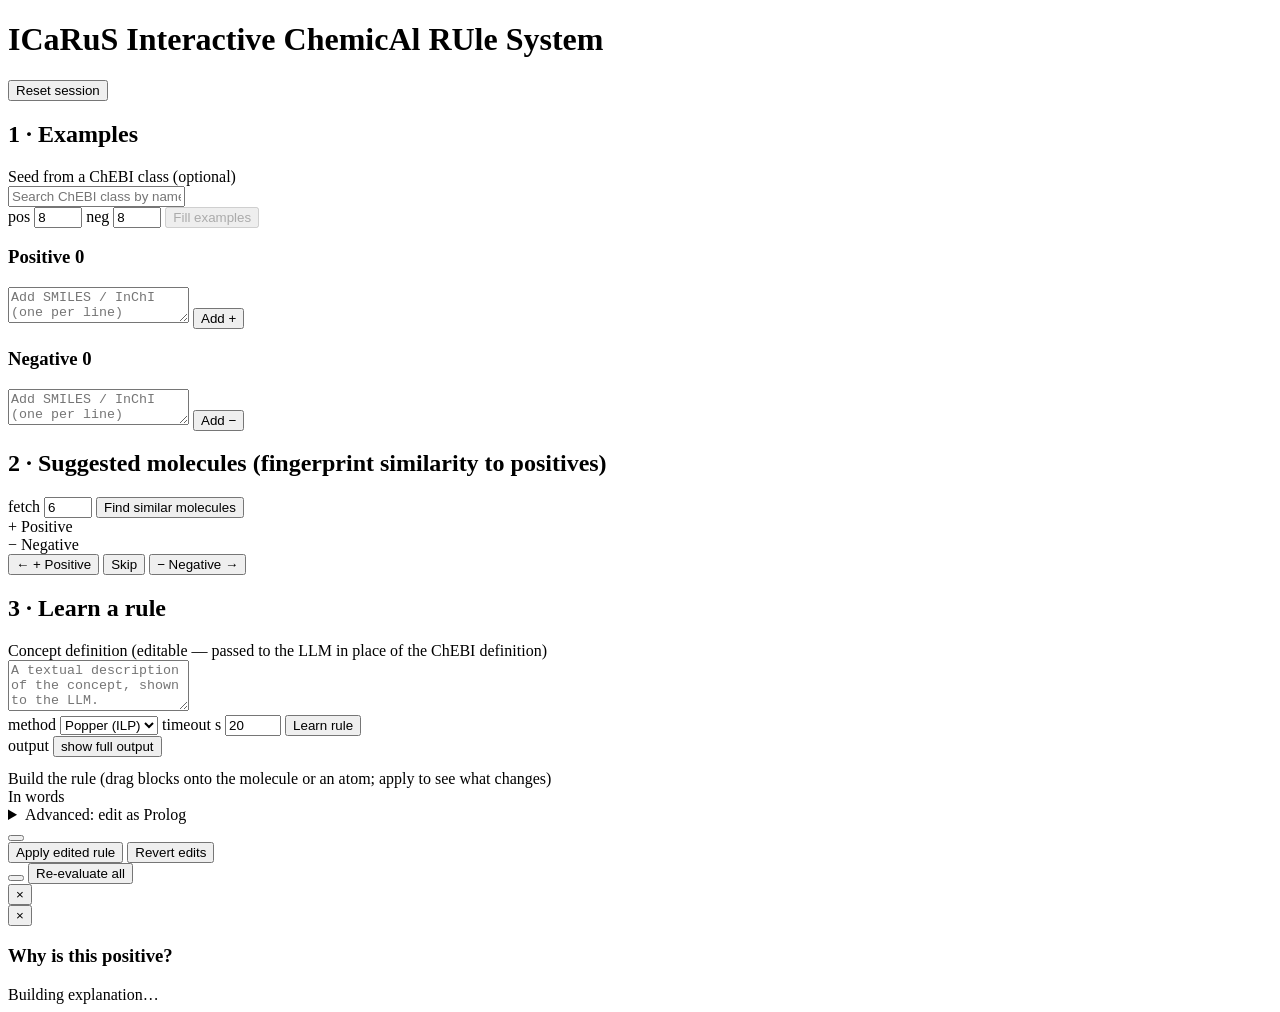
==== web/index.html @ e44cb668 "Library-augmented ILP background, LLM hypothesis cache, explain fixes - ilp/aleph: when the concept " ====
<!doctype html>
<html lang="en">
<head>
  <meta charset="utf-8">
  <meta name="viewport" content="width=device-width, initial-scale=1">
  <title>ICaRuS — Interactive ChemicAl RUle System</title>
  <link rel="stylesheet" href="/static/style.css">
</head>
<body>
  <header>
    <h1>ICaRuS <span class="subtitle">Interactive ChemicAl RUle System</span></h1>
    <div class="header-actions">
      <span id="counts" class="counts"></span>
      <button id="reset-btn" class="ghost">Reset session</button>
    </div>
  </header>

  <div id="toast" class="toast hidden"></div>

  <main>
    <!-- STEP 1: EXAMPLES -->
    <section class="card">
      <h2>1 · Examples</h2>

      <div class="class-picker">
        <label>Seed from a ChEBI class (optional)</label>
        <div class="class-row">
          <div class="autocomplete">
            <input id="class-search" type="text" placeholder="Search ChEBI class by name or id (e.g. steroid, 35341)" autocomplete="off">
            <div id="class-results" class="ac-results hidden"></div>
          </div>
          <label class="mini">pos <input id="max-pos" type="number" value="8" min="1" max="50"></label>
          <label class="mini">neg <input id="max-neg" type="number" value="8" min="1" max="50"></label>
          <button id="fill-btn" disabled>Fill examples</button>
        </div>
        <div id="selected-class" class="selected-class"></div>
      </div>

      <div class="examples-grid">
        <div class="example-col pos-col">
          <h3 class="pos-head">Positive <span id="pos-count" class="pill">0</span></h3>
          <div class="add-box">
            <textarea id="pos-input" rows="2" placeholder="Add SMILES / InChI (one per line)"></textarea>
            <button data-label="pos" class="add-mol">Add +</button>
          </div>
          <div id="pos-list" class="struct-grid"></div>
        </div>
        <div class="example-col neg-col">
          <h3 class="neg-head">Negative <span id="neg-count" class="pill">0</span></h3>
          <div class="add-box">
            <textarea id="neg-input" rows="2" placeholder="Add SMILES / InChI (one per line)"></textarea>
            <button data-label="neg" class="add-mol">Add −</button>
          </div>
          <div id="neg-list" class="struct-grid"></div>
        </div>
      </div>
    </section>

    <!-- STEP 2: SUGGESTIONS (one-by-one) -->
    <section class="card">
      <h2>2 · Suggested molecules <span class="muted">(fingerprint similarity to positives)</span></h2>
      <div class="row">
        <label class="mini">fetch <input id="suggest-n" type="number" value="6" min="1" max="30"></label>
        <button id="suggest-btn">Find similar molecules</button>
        <span id="suggest-progress" class="muted"></span>
      </div>

      <div id="tinder" class="tinder hidden">
        <div id="tinder-stage" class="tinder-stage">
        <div class="swipe-zone pos">+ Positive</div>
        <div class="swipe-zone neg">− Negative</div>
        <div id="tinder-card" class="tinder-card" title="Swipe left for positive, right for negative">
          <div class="tinder-meta-top">
            <span id="t-sim" class="t-sim"></span>
            <span id="t-pred" class="t-pred"></span>
          </div>
          <div id="t-struct" class="t-struct"></div>
          <div class="tinder-secondary">
            <div id="t-name" class="t-name"></div>
            <div id="t-id" class="t-id"></div>
            <div id="t-def" class="t-def"></div>
          </div>
        </div>
        </div>
        <div class="tinder-actions">
          <button id="t-pos" class="btn-pos big">← + Positive</button>
          <button id="t-skip" class="ghost big">Skip</button>
          <button id="t-neg" class="btn-neg big">− Negative →</button>
        </div>
      </div>
      <div id="tinder-empty" class="muted"></div>
    </section>

    <!-- STEP 3: LEARN & RULE -->
    <section class="card">
      <h2>3 · Learn a rule</h2>

      <div id="concept-box" class="concept-box hidden">
        <label class="rule-label">Concept definition
          <span class="muted">(editable — passed to the LLM in place of the ChEBI definition)</span>
        </label>
        <div id="concept-name" class="muted"></div>
        <textarea id="concept-def" rows="3" class="rule-text"
                  placeholder="A textual description of the concept, shown to the LLM."></textarea>
      </div>

      <div class="row">
        <label class="mini">method
          <select id="learn-method">
            <option value="popper">Popper (ILP)</option>
            <option value="aleph">Aleph (ILP)</option>
            <option value="llm">LLM</option>
          </select>
        </label>
        <label class="mini" id="timeout-wrap">timeout&nbsp;s <input id="timeout" type="number" value="20" min="5" max="120"></label>
        <button id="learn-btn">Learn rule</button>
        <span id="learn-status" class="muted"></span>
      </div>

      <div id="learn-progress" class="learn-progress hidden">
        <div class="lp-head">
          <span class="lp-title">output</span>
          <button id="toggle-log" class="linkbtn">show full output</button>
        </div>
        <pre id="learn-tail" class="log-view"></pre>
        <pre id="learn-full" class="log-view full hidden"></pre>
      </div>

      <div id="rule-area" class="hidden">
        <label class="rule-label">Build the rule
          <span class="muted">(drag blocks onto the molecule or an atom; apply to see what changes)</span>
        </label>
        <div class="block-editor">
          <div id="block-palette" class="block-palette"></div>
          <div class="block-main">
            <div id="block-canvas" class="block-canvas"></div>
            <div class="rule-nl-box">
              <div class="rule-nl-label">In words</div>
              <div id="rule-nl" class="rule-nl"></div>
            </div>
          </div>
        </div>

        <details id="advanced-prolog" class="advanced-prolog">
          <summary>Advanced: edit as Prolog</summary>
          <textarea id="rule-text" rows="4" class="rule-text"
                    placeholder="concept(V0) :- has_atom(V0,V1), n(V1)."></textarea>
          <div class="muted adv-hint">Edited Prolog is parsed back into blocks when you click away.</div>
        </details>

        <div id="aux-area" class="aux-area hidden">
          <button id="aux-toggle" class="linkbtn" type="button"></button>
          <div id="aux-list" class="aux-list hidden"></div>
        </div>

        <div class="row">
          <button id="apply-rule-btn">Apply edited rule</button>
          <button id="revert-rule-btn" class="ghost">Revert edits</button>
          <span id="edited-flag" class="muted"></span>
        </div>

        <div id="confusion" class="confusion"></div>
        <div id="mismatch-area"></div>
        <div id="change-area"></div>

        <div id="rule-history-area" class="rule-history-area hidden">
          <div class="rh-head">
            <button id="rh-toggle" class="linkbtn" type="button"></button>
            <button id="reeval-btn" class="ghost hidden">Re-evaluate all</button>
          </div>
          <div id="rule-history-list" class="rule-history-list hidden"></div>
        </div>
      </div>
    </section>
  </main>

  <div id="modal" class="modal hidden">
    <div class="modal-box">
      <button id="modal-close" class="modal-close">×</button>
      <div id="modal-struct" class="modal-struct"></div>
      <div id="modal-body" class="modal-body"></div>
    </div>
  </div>

  <div id="explain-modal" class="modal hidden">
    <div class="modal-box">
      <button id="explain-close" class="modal-close">×</button>
      <h3 id="explain-title">Why is this positive?</h3>
      <div id="explain-content">
        <div class="muted">Building explanation…</div>
      </div>
    </div>
  </div>

  <script src="/static/blocks.js"></script>
  <script src="/static/app.js"></script>
</body>
</html>
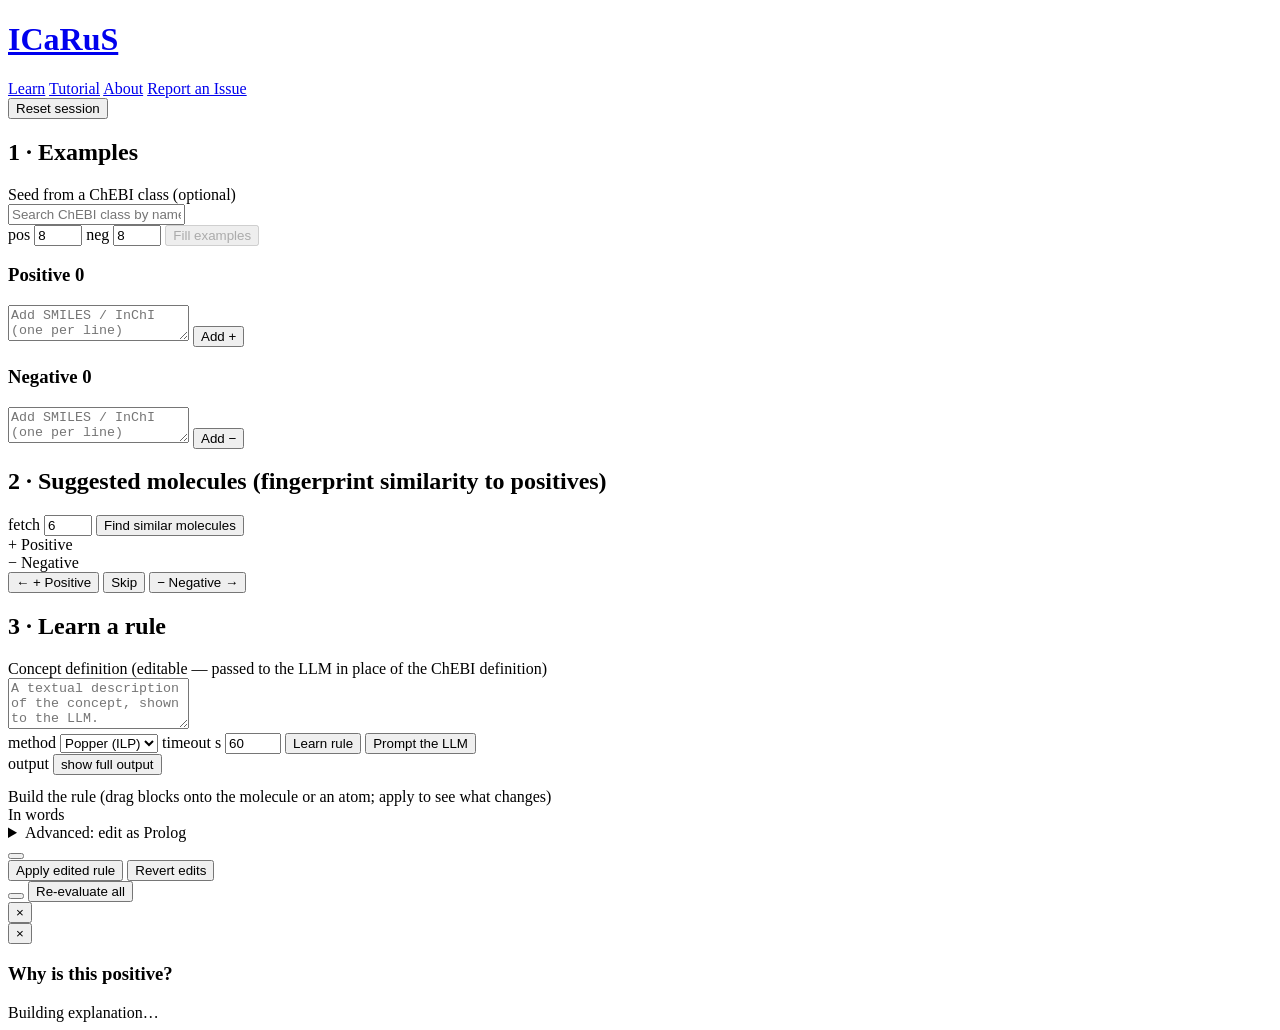
==== commit bfb6d41b: "Rule library read-only, LLM guard, tutorial and about pages - Treat data/rule_library as read-only: " ====
--- a/web/index.html
+++ b/web/index.html
@@ -7,9 +7,17 @@
   <link rel="stylesheet" href="/static/style.css">
 </head>
 <body>
-  <header>
-    <h1>ICaRuS <span class="subtitle">Interactive ChemicAl RUle System</span></h1>
-    <div class="header-actions">
+  <header class="navbar">
+    <div class="navbar-left">
+      <h1 class="logo"><a href="/" title="Interactive ChemicAl RUle System">ICaRuS</a></h1>
+      <nav class="nav-links">
+        <a href="/">Learn</a>
+        <a href="/tutorial">Tutorial</a>
+        <a href="/about">About</a>
+        <a href="https://github.com/sfluegel05/icarus/issues/new" target="_blank" rel="noopener">Report an Issue</a>
+      </nav>
+    </div>
+    <div class="navbar-right">
       <span id="counts" class="counts"></span>
       <button id="reset-btn" class="ghost">Reset session</button>
     </div>
@@ -26,7 +34,7 @@
         <label>Seed from a ChEBI class (optional)</label>
         <div class="class-row">
           <div class="autocomplete">
-            <input id="class-search" type="text" placeholder="Search ChEBI class by name or id (e.g. steroid, 35341)" autocomplete="off">
+            <input id="class-search" type="text" placeholder="Search ChEBI class by name or id (e.g. carboxylic acid, 33575)" autocomplete="off">
             <div id="class-results" class="ac-results hidden"></div>
           </div>
           <label class="mini">pos <input id="max-pos" type="number" value="8" min="1" max="50"></label>
@@ -112,8 +120,10 @@
             <option value="llm">LLM</option>
           </select>
         </label>
-        <label class="mini" id="timeout-wrap">timeout&nbsp;s <input id="timeout" type="number" value="20" min="5" max="120"></label>
+        <label class="mini" id="timeout-wrap">timeout&nbsp;s <input id="timeout" type="number" value="60" min="5" max="120"></label>
         <button id="learn-btn">Learn rule</button>
+        <button id="llm-fresh-btn" class="ghost hidden"
+                title="The rule above was loaded from the rule library. Prompt the LLM for a fresh rule from your current examples and definition.">Prompt the LLM</button>
         <span id="learn-status" class="muted"></span>
       </div>
 
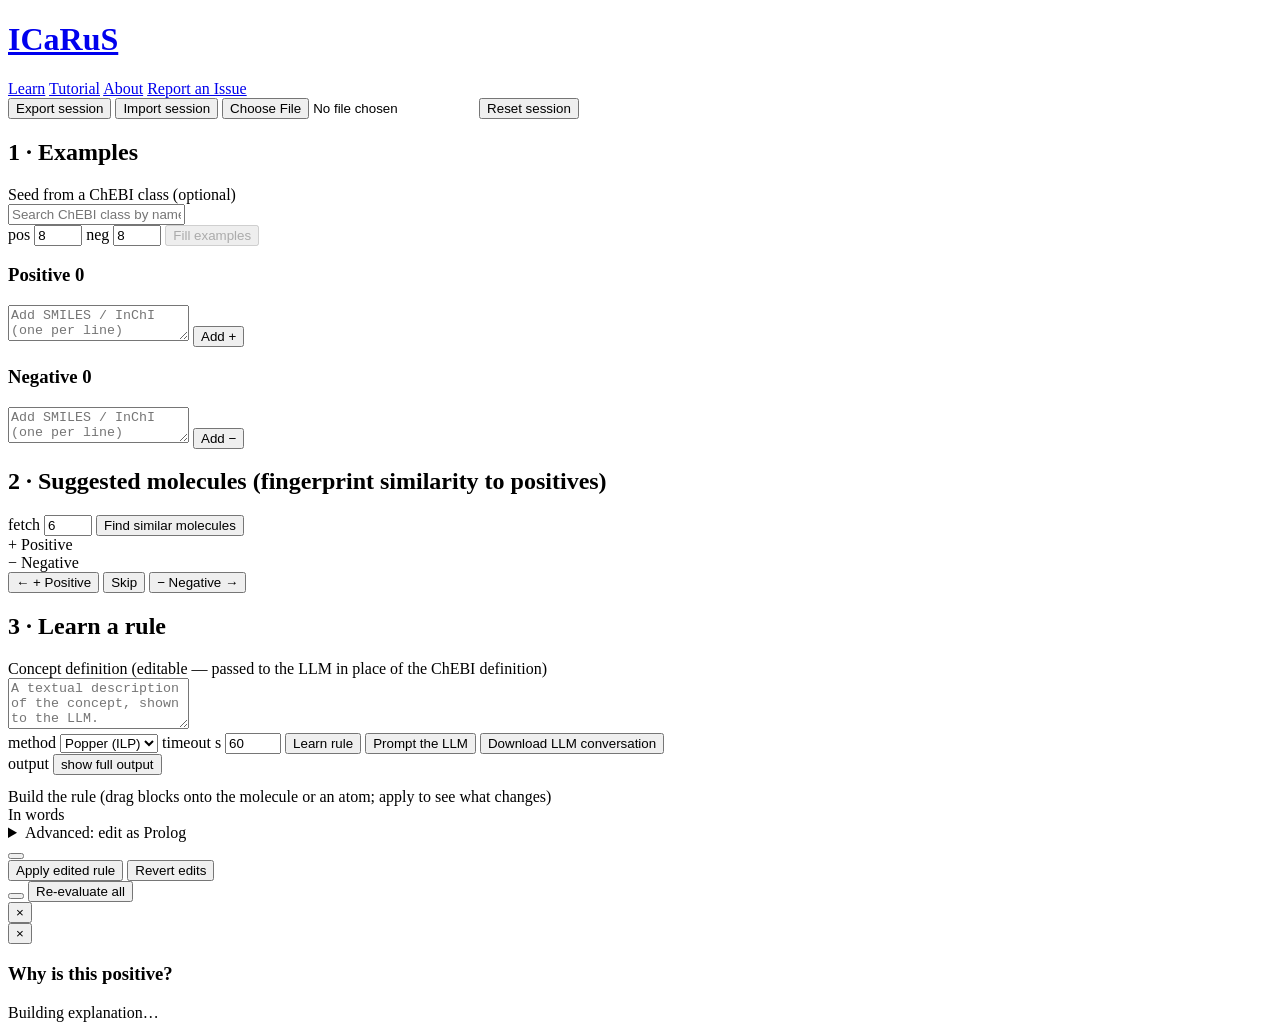
==== commit fd0e5c70: "Session export/import and LLM conversation download - Export/import the session (examples, concept d" ====
--- a/web/index.html
+++ b/web/index.html
@@ -4,21 +4,24 @@
   <meta charset="utf-8">
   <meta name="viewport" content="width=device-width, initial-scale=1">
   <title>ICaRuS — Interactive ChemicAl RUle System</title>
-  <link rel="stylesheet" href="/static/style.css">
+  <link rel="stylesheet" href="static/style.css">
 </head>
 <body>
   <header class="navbar">
     <div class="navbar-left">
-      <h1 class="logo"><a href="/" title="Interactive ChemicAl RUle System">ICaRuS</a></h1>
+      <h1 class="logo"><a href="./" title="Interactive ChemicAl RUle System">ICaRuS</a></h1>
       <nav class="nav-links">
-        <a href="/">Learn</a>
-        <a href="/tutorial">Tutorial</a>
-        <a href="/about">About</a>
+        <a href="./">Learn</a>
+        <a href="tutorial">Tutorial</a>
+        <a href="about">About</a>
         <a href="https://github.com/sfluegel05/icarus/issues/new" target="_blank" rel="noopener">Report an Issue</a>
       </nav>
     </div>
     <div class="navbar-right">
       <span id="counts" class="counts"></span>
+      <button id="export-btn" class="ghost" title="Download the examples, concept definition and rule history as a JSON file">Export session</button>
+      <button id="import-btn" class="ghost" title="Replace this session with a previously exported JSON file">Import session</button>
+      <input id="import-file" type="file" accept=".json,application/json" class="hidden">
       <button id="reset-btn" class="ghost">Reset session</button>
     </div>
   </header>
@@ -123,8 +126,10 @@
         <label class="mini" id="timeout-wrap">timeout&nbsp;s <input id="timeout" type="number" value="60" min="5" max="120"></label>
         <button id="learn-btn">Learn rule</button>
         <button id="llm-fresh-btn" class="ghost hidden"
-                title="The rule above was loaded from the rule library. Prompt the LLM for a fresh rule from your current examples and definition.">Prompt the LLM</button>
+                title="Prompt the LLM for a fresh rule from your current examples and definition (bypasses the rule library's cached rule).">Prompt the LLM</button>
         <span id="learn-status" class="muted"></span>
+        <button id="llm-conv-btn" class="ghost hidden"
+                title="Download every prompt this session sent to the LLM, with the model's answers (Markdown)">Download LLM conversation</button>
       </div>
 
       <div id="learn-progress" class="learn-progress hidden">
@@ -202,7 +207,7 @@
     </div>
   </div>
 
-  <script src="/static/blocks.js"></script>
-  <script src="/static/app.js"></script>
+  <script src="static/blocks.js"></script>
+  <script src="static/app.js"></script>
 </body>
 </html>
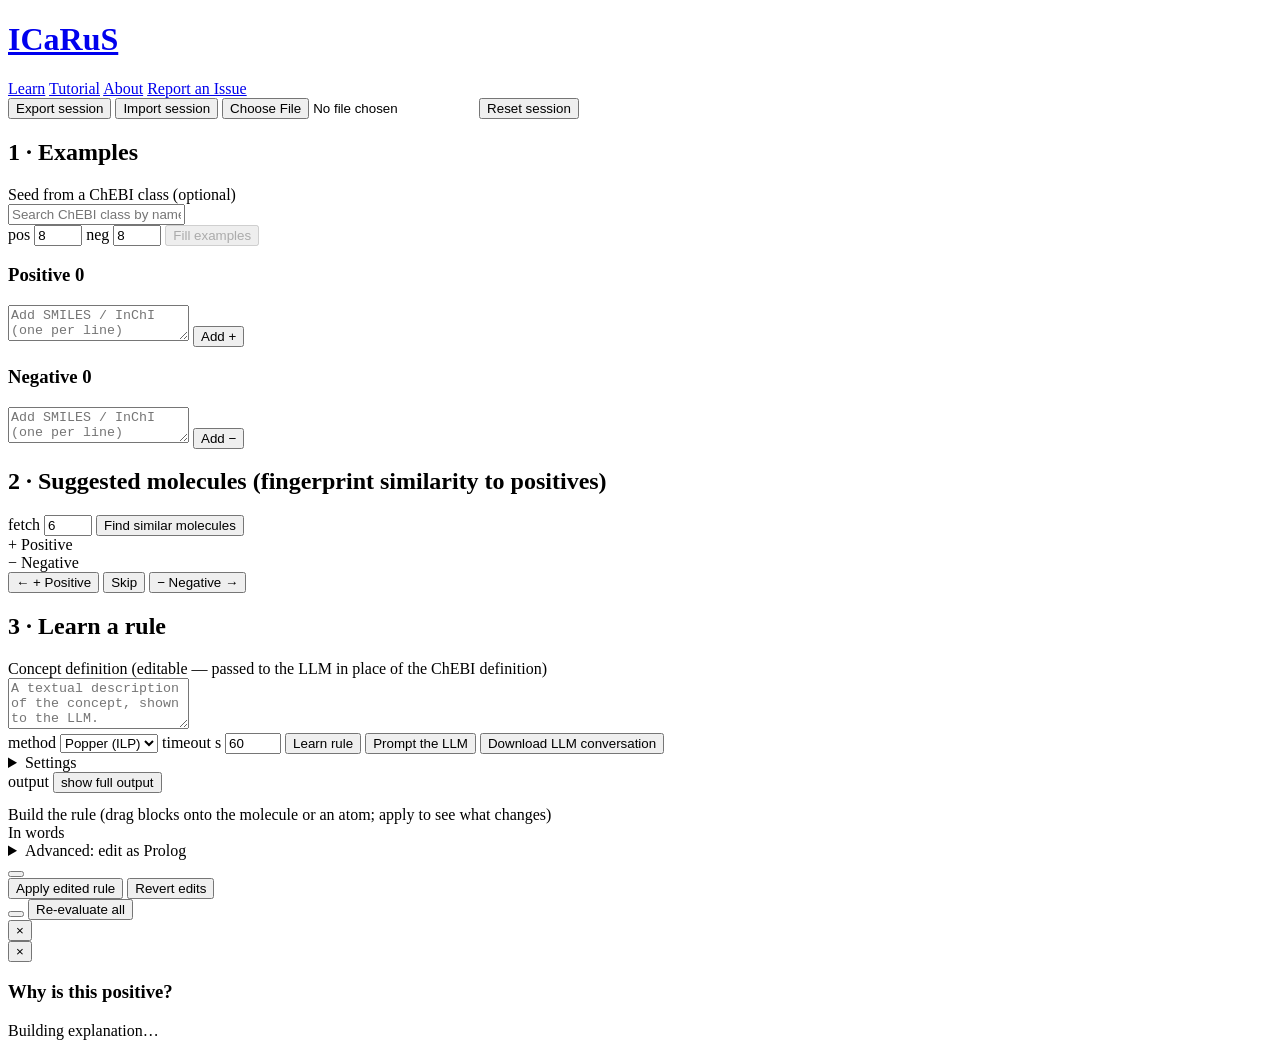
==== commit 395f1c08: "Add EFG library predicates, computed facts, settings toggles and library dedup - Retrieve library pr" ====
--- a/web/index.html
+++ b/web/index.html
@@ -132,6 +132,16 @@
                 title="Download every prompt this session sent to the LLM, with the model's answers (Markdown)">Download LLM conversation</button>
       </div>
 
+      <details id="learn-settings" class="learn-settings">
+        <summary>Settings</summary>
+        <div class="muted settings-note">Library predicates the learner may build on, retrieved
+          for the concept definition (half functional groups, half generated predicates).</div>
+        <label class="mini" title="Predicates an LLM generated for earlier concepts (aux_*), taken from the rule library.">
+          <input type="checkbox" id="use-aux" checked> generated predicates (aux)</label>
+        <label class="mini" title="The 583 Extended Functional Groups (efg_*), matched with RDKit.">
+          <input type="checkbox" id="use-efg" checked> functional groups (EFG)</label>
+      </details>
+
       <div id="learn-progress" class="learn-progress hidden">
         <div class="lp-head">
           <span class="lp-title">output</span>
@@ -152,6 +162,7 @@
             <div class="rule-nl-box">
               <div class="rule-nl-label">In words</div>
               <div id="rule-nl" class="rule-nl"></div>
+              <div id="rule-unfolded" class="muted rule-unfolded hidden"></div>
             </div>
           </div>
         </div>
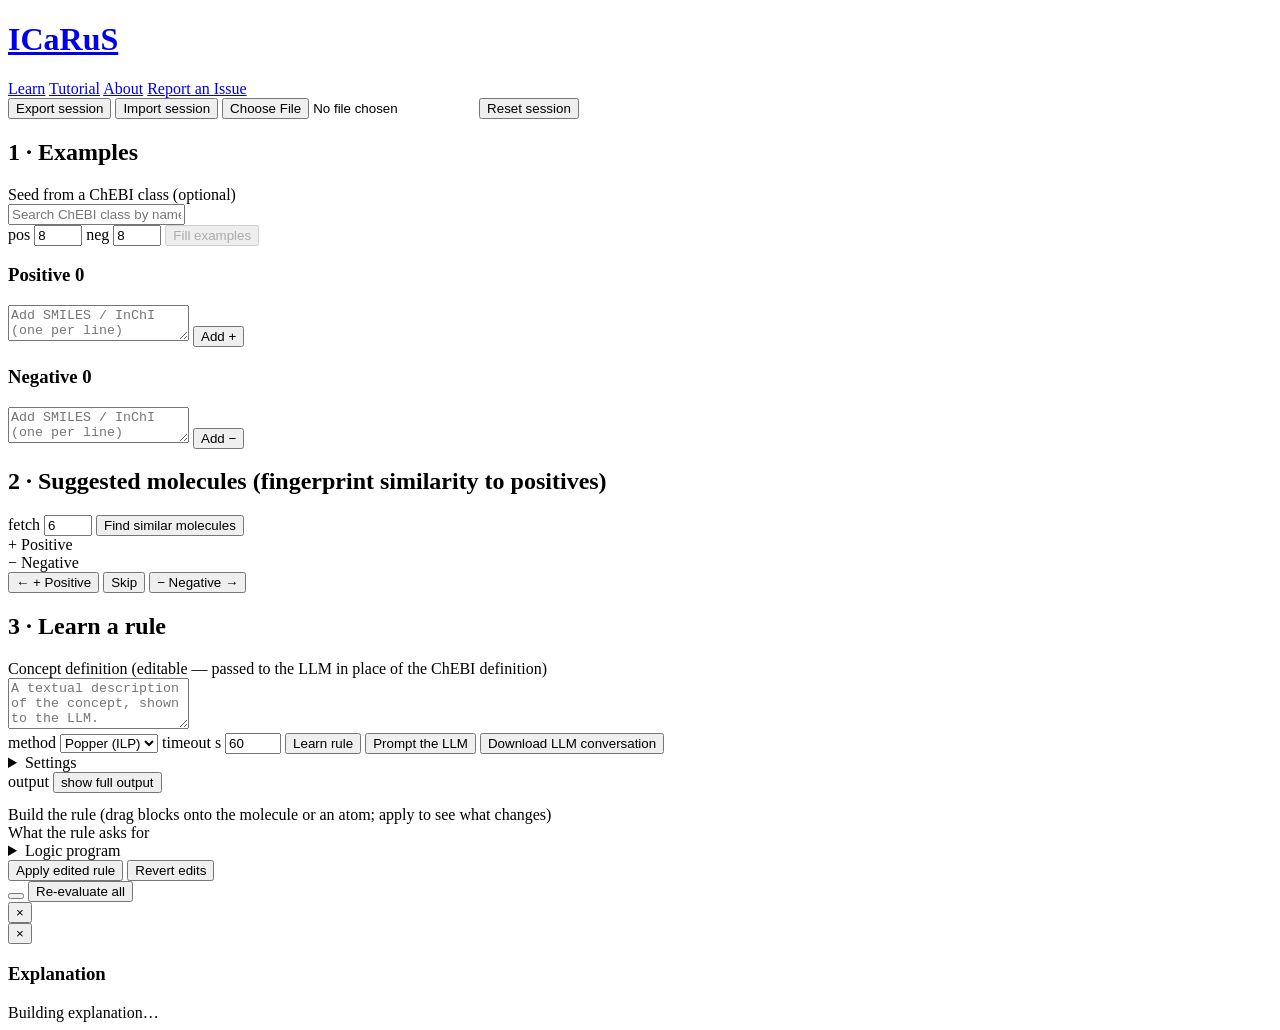
==== commit ee12fcca: "Migrate to chebILP explanation pipeline; add not/count boxes to the block editor - Use chebILP's rul" ====
--- a/web/index.html
+++ b/web/index.html
@@ -159,25 +159,26 @@
           <div id="block-palette" class="block-palette"></div>
           <div class="block-main">
             <div id="block-canvas" class="block-canvas"></div>
-            <div class="rule-nl-box">
-              <div class="rule-nl-label">In words</div>
-              <div id="rule-nl" class="rule-nl"></div>
-              <div id="rule-unfolded" class="muted rule-unfolded hidden"></div>
+            <div class="rule-nl-box rule-explain-box">
+              <div class="rule-nl-label">What the rule asks for</div>
+              <div id="rule-explain" class="rule-explain"></div>
             </div>
           </div>
         </div>
 
         <details id="advanced-prolog" class="advanced-prolog">
-          <summary>Advanced: edit as Prolog</summary>
+          <summary>Logic program</summary>
+          <div class="muted adv-hint">The rule as written: the auxiliary predicates it defines,
+            then the hypothesis. The blocks above show it with the auxiliary predicates unfolded;
+            edits here are redrawn there when you click away.</div>
+          <div id="aux-area" class="aux-area hidden">
+            <div class="rule-nl-label">Auxiliary predicates</div>
+            <div id="aux-list" class="aux-list"></div>
+          </div>
+          <div class="rule-nl-label">Hypothesis</div>
           <textarea id="rule-text" rows="4" class="rule-text"
                     placeholder="concept(V0) :- has_atom(V0,V1), n(V1)."></textarea>
-          <div class="muted adv-hint">Edited Prolog is parsed back into blocks when you click away.</div>
         </details>
-
-        <div id="aux-area" class="aux-area hidden">
-          <button id="aux-toggle" class="linkbtn" type="button"></button>
-          <div id="aux-list" class="aux-list hidden"></div>
-        </div>
 
         <div class="row">
           <button id="apply-rule-btn">Apply edited rule</button>
@@ -209,9 +210,9 @@
   </div>
 
   <div id="explain-modal" class="modal hidden">
-    <div class="modal-box">
+    <div class="modal-box explain-box">
       <button id="explain-close" class="modal-close">×</button>
-      <h3 id="explain-title">Why is this positive?</h3>
+      <h3 id="explain-title">Explanation</h3>
       <div id="explain-content">
         <div class="muted">Building explanation…</div>
       </div>
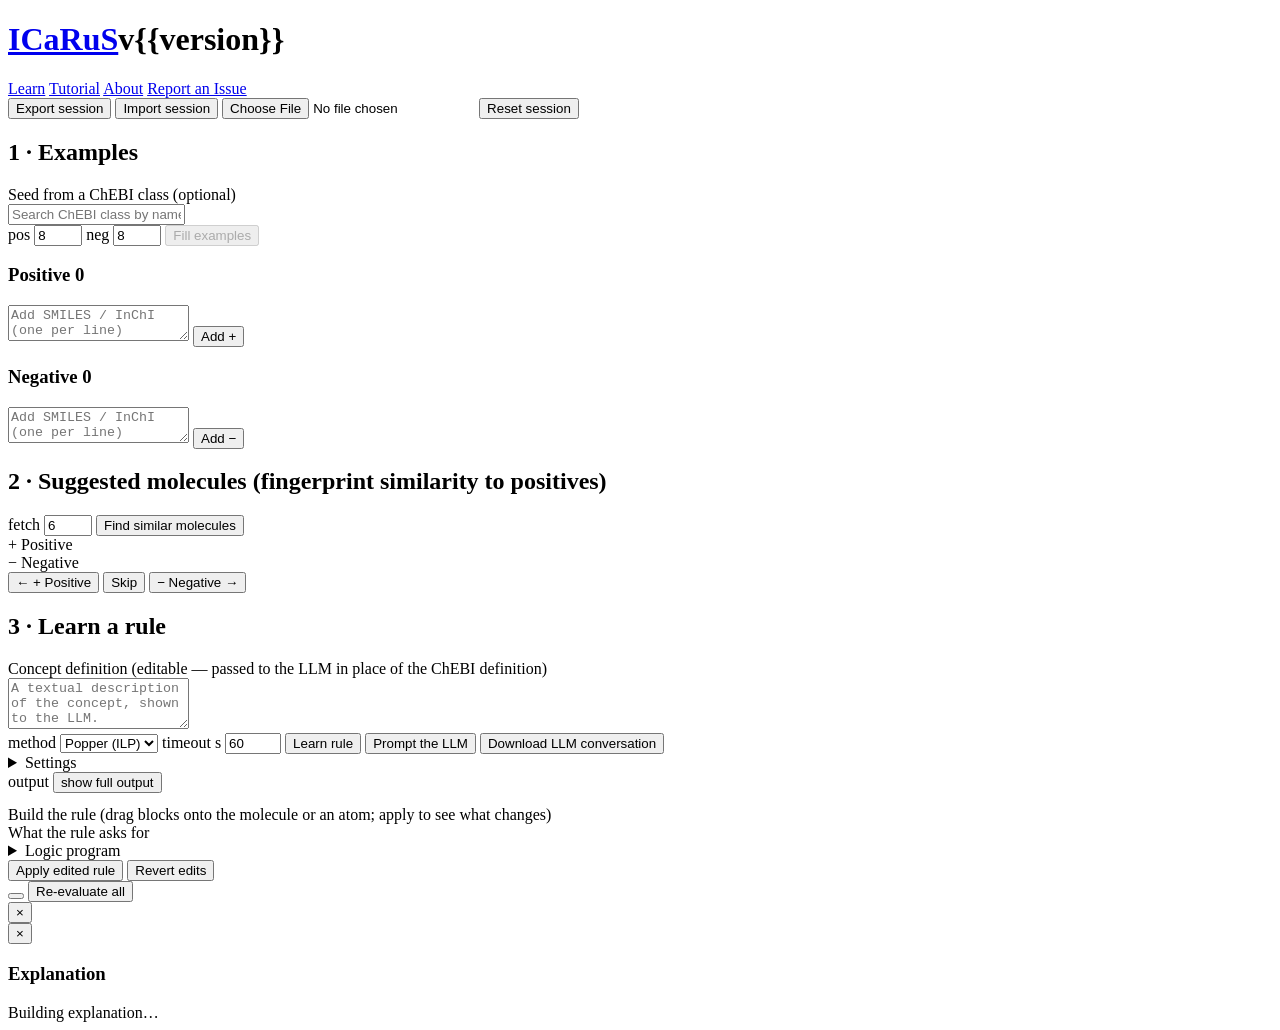
==== commit 449c21f2: "add versioning" ====
--- a/web/index.html
+++ b/web/index.html
@@ -4,12 +4,13 @@
   <meta charset="utf-8">
   <meta name="viewport" content="width=device-width, initial-scale=1">
   <title>ICaRuS — Interactive ChemicAl RUle System</title>
+  <link rel="stylesheet" href="viloch/blocks.css">
   <link rel="stylesheet" href="static/style.css">
 </head>
 <body>
   <header class="navbar">
     <div class="navbar-left">
-      <h1 class="logo"><a href="./" title="Interactive ChemicAl RUle System">ICaRuS</a></h1>
+      <h1 class="logo"><a href="./" title="Interactive ChemicAl RUle System">ICaRuS</a><span class="version" title="ICaRuS version">v{{version}}</span></h1>
       <nav class="nav-links">
         <a href="./">Learn</a>
         <a href="tutorial">Tutorial</a>
@@ -219,7 +220,7 @@
     </div>
   </div>
 
-  <script src="static/blocks.js"></script>
+  <script src="viloch/blocks.js"></script>
   <script src="static/app.js"></script>
 </body>
 </html>
